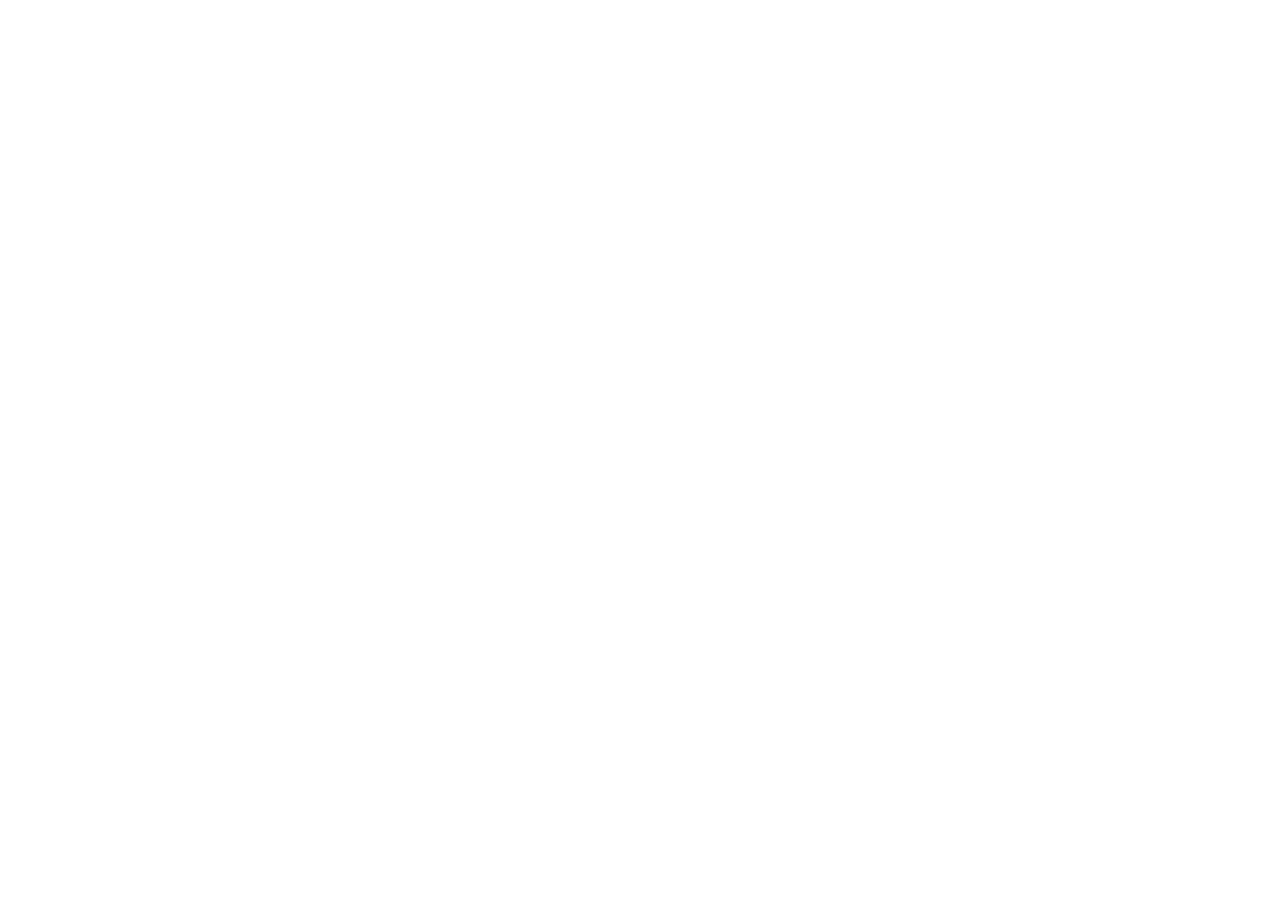
==== login.html @ 43495708 "初始化大事件项目" ====
<!DOCTYPE html>
<html lang="en">
<head>
    <meta charset="UTF-8">
    <meta http-equiv="X-UA-Compatible" content="IE=edge">
    <meta name="viewport" content="width=device-width, initial-scale=1.0">
    <title>Document</title>
</head>
<body>
    
</body>
</html>
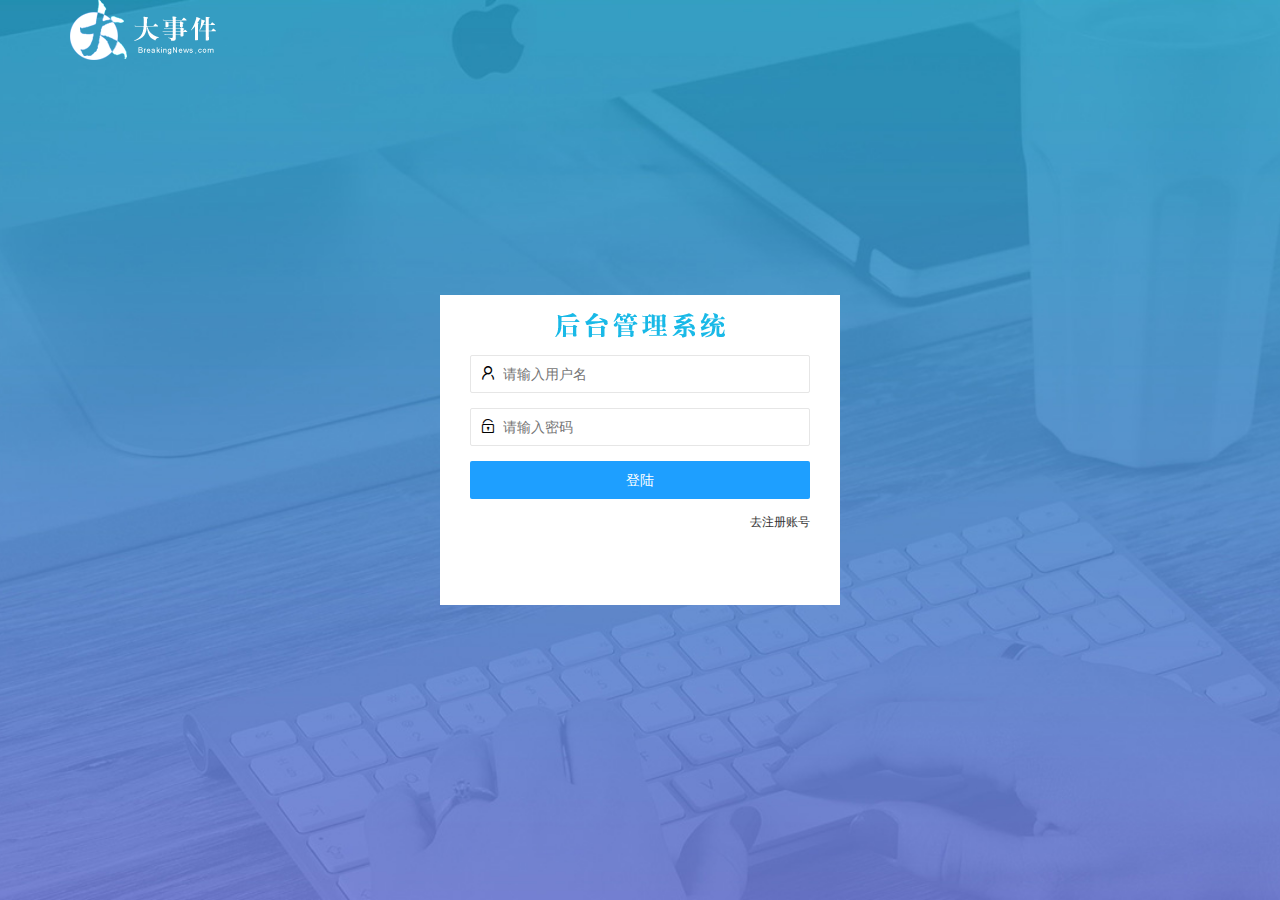
==== commit eaa416e8: "完成了注册和登陆功能" ====
--- a/login.html
+++ b/login.html
@@ -4,9 +4,67 @@
     <meta charset="UTF-8">
     <meta http-equiv="X-UA-Compatible" content="IE=edge">
     <meta name="viewport" content="width=device-width, initial-scale=1.0">
-    <title>Document</title>
+   <link rel="stylesheet" href="./assets/css/login.css">
+    <link rel="stylesheet" href="./assets/lib/layui/css/layui.css">
+   <title>大事件登陆、注册</title>
+
 </head>
 <body>
-    
+    <div class="logo layui-main">
+        <img src="./assets/images/logo.png" alt="">
+    </div>
+    <div class="loginAndRegBox">
+        <div class="title-box"></div>
+        <!-- 登陆div -->
+        <div class="login-box">
+            <form class="layui-form" id="form-login">
+                <div class="layui-form-item">
+                    <i class="layui-icon layui-icon-username"></i> 
+                    <input type="text" name="username" required  lay-verify="required" placeholder="请输入用户名" autocomplete="off" class="layui-input">
+                </div>
+                <div class="layui-form-item">
+                    <i class="layui-icon layui-icon-password"></i> 
+                    <input type="password" name="password" required  lay-verify="required|pwd" placeholder="请输入密码" autocomplete="off" class="layui-input">
+                </div>
+                <div class="layui-form-item">
+                    <button class="layui-btn layui-btn-fluid layui-btn layui-btn-normal" lay-submit lay-filter="formDemo">登陆</button>
+                    
+                </div>
+                <div class="layui-form-item links">
+                    <a href="javascript:;" id="link-reg">去注册账号</a>
+                </div>
+            
+            </form>
+        </div>
+        <!-- 注册div -->
+        <div class="reg-box">
+            <form class="layui-form" id="form-reg">
+                <div class="layui-form-item">
+                    <i class="layui-icon layui-icon-username"></i> 
+                    <input type="text" name="username" required  lay-verify="required" placeholder="请输入用户名" autocomplete="off" class="layui-input">
+                </div>
+                <div class="layui-form-item">
+                    <i class="layui-icon layui-icon-password"></i> 
+                    <input type="password" name="password" required  lay-verify="required|pwd" placeholder="请输入密码" autocomplete="off" class="layui-input">
+                </div>
+                <div class="layui-form-item">
+                    <i class="layui-icon layui-icon-password"></i> 
+                    <input type="password" name="repassword" required  lay-verify="required|pwd|repwd" placeholder="请再次确认密码" autocomplete="off" class="layui-input">
+                </div>
+                <div class="layui-form-item">
+                    <button class="layui-btn layui-btn-fluid layui-btn layui-btn-normal" lay-submit lay-filter="formDemo">注册</button>
+                    
+                </div>
+                <div class="layui-form-item links">
+                    <a href="javascript:;" id="link-login">去登陆</a>
+                </div>
+            
+            </form>
+        </div>
+    </div>
+    <script src="./assets/lib/layui/layui.all.js"></script>
+    <script src="./assets/lib/jquery.js"></script>
+    <script src="./assets/js/baseURL.js"></script>
+    <script src="./assets/js/login.js"></script>
 </body>
 </html>--- a/assets/css/login.css
+++ b/assets/css/login.css
@@ -0,0 +1,43 @@
+html,boby{
+    margin: 0;
+    padding: 0;
+    width: 100%;
+    height: 100%;
+    background: url(../images/login_bg.jpg) no-repeat center;
+    background-size: cover;
+}
+.loginAndRegBox{
+    position: absolute;
+    top: 50%;
+    left: 50%;
+    transform: translate(-50%,-50%);
+    width: 400px;
+    height: 310px;
+    background-color: #fff;
+}
+.title-box{
+    height: 60px;
+    background: url(../images/login_title.png) no-repeat center;
+}
+.reg-box{
+    display: none;
+}
+.layui-form{
+    padding: 0 30px;
+}
+.links{
+    display: flex;
+    justify-content: flex-end;
+    font-size: 12px;
+}
+.layui-form-item{
+    position: relative;
+}
+.layui-form-item .layui-icon{
+    position: absolute;
+    left: 10px;
+    top: 10px;
+}
+.layui-form-item .layui-input{
+    padding-left: 32px;
+}--- a/assets/lib/layui/css/layui.css
+++ b/assets/lib/layui/css/layui.css
@@ -0,0 +1,2 @@
+/** layui-v2.5.5 MIT License By https://www.layui.com */
+ .layui-inline,img{display:inline-block;vertical-align:middle}h1,h2,h3,h4,h5,h6{font-weight:400}.layui-edge,.layui-header,.layui-inline,.layui-main{position:relative}.layui-body,.layui-edge,.layui-elip{overflow:hidden}.layui-btn,.layui-edge,.layui-inline,img{vertical-align:middle}.layui-btn,.layui-disabled,.layui-icon,.layui-unselect{-moz-user-select:none;-webkit-user-select:none;-ms-user-select:none}.layui-elip,.layui-form-checkbox span,.layui-form-pane .layui-form-label{text-overflow:ellipsis;white-space:nowrap}.layui-breadcrumb,.layui-tree-btnGroup{visibility:hidden}blockquote,body,button,dd,div,dl,dt,form,h1,h2,h3,h4,h5,h6,input,li,ol,p,pre,td,textarea,th,ul{margin:0;padding:0;-webkit-tap-highlight-color:rgba(0,0,0,0)}a:active,a:hover{outline:0}img{border:none}li{list-style:none}table{border-collapse:collapse;border-spacing:0}h4,h5,h6{font-size:100%}button,input,optgroup,option,select,textarea{font-family:inherit;font-size:inherit;font-style:inherit;font-weight:inherit;outline:0}pre{white-space:pre-wrap;white-space:-moz-pre-wrap;white-space:-pre-wrap;white-space:-o-pre-wrap;word-wrap:break-word}body{line-height:24px;font:14px Helvetica Neue,Helvetica,PingFang SC,Tahoma,Arial,sans-serif}hr{height:1px;margin:10px 0;border:0;clear:both}a{color:#333;text-decoration:none}a:hover{color:#777}a cite{font-style:normal;*cursor:pointer}.layui-border-box,.layui-border-box *{box-sizing:border-box}.layui-box,.layui-box *{box-sizing:content-box}.layui-clear{clear:both;*zoom:1}.layui-clear:after{content:'\20';clear:both;*zoom:1;display:block;height:0}.layui-inline{*display:inline;*zoom:1}.layui-edge{display:inline-block;width:0;height:0;border-width:6px;border-style:dashed;border-color:transparent}.layui-edge-top{top:-4px;border-bottom-color:#999;border-bottom-style:solid}.layui-edge-right{border-left-color:#999;border-left-style:solid}.layui-edge-bottom{top:2px;border-top-color:#999;border-top-style:solid}.layui-edge-left{border-right-color:#999;border-right-style:solid}.layui-disabled,.layui-disabled:hover{color:#d2d2d2!important;cursor:not-allowed!important}.layui-circle{border-radius:100%}.layui-show{display:block!important}.layui-hide{display:none!important}@font-face{font-family:layui-icon;src:url(../font/iconfont.eot?v=250);src:url(../font/iconfont.eot?v=250#iefix) format('embedded-opentype'),url(../font/iconfont.woff2?v=250) format('woff2'),url(../font/iconfont.woff?v=250) format('woff'),url(../font/iconfont.ttf?v=250) format('truetype'),url(../font/iconfont.svg?v=250#layui-icon) format('svg')}.layui-icon{font-family:layui-icon!important;font-size:16px;font-style:normal;-webkit-font-smoothing:antialiased;-moz-osx-font-smoothing:grayscale}.layui-icon-reply-fill:before{content:"\e611"}.layui-icon-set-fill:before{content:"\e614"}.layui-icon-menu-fill:before{content:"\e60f"}.layui-icon-search:before{content:"\e615"}.layui-icon-share:before{content:"\e641"}.layui-icon-set-sm:before{content:"\e620"}.layui-icon-engine:before{content:"\e628"}.layui-icon-close:before{content:"\1006"}.layui-icon-close-fill:before{content:"\1007"}.layui-icon-chart-screen:before{content:"\e629"}.layui-icon-star:before{content:"\e600"}.layui-icon-circle-dot:before{content:"\e617"}.layui-icon-chat:before{content:"\e606"}.layui-icon-release:before{content:"\e609"}.layui-icon-list:before{content:"\e60a"}.layui-icon-chart:before{content:"\e62c"}.layui-icon-ok-circle:before{content:"\1005"}.layui-icon-layim-theme:before{content:"\e61b"}.layui-icon-table:before{content:"\e62d"}.layui-icon-right:before{content:"\e602"}.layui-icon-left:before{content:"\e603"}.layui-icon-cart-simple:before{content:"\e698"}.layui-icon-face-cry:before{content:"\e69c"}.layui-icon-face-smile:before{content:"\e6af"}.layui-icon-survey:before{content:"\e6b2"}.layui-icon-tree:before{content:"\e62e"}.layui-icon-upload-circle:before{content:"\e62f"}.layui-icon-add-circle:before{content:"\e61f"}.layui-icon-download-circle:before{content:"\e601"}.layui-icon-templeate-1:before{content:"\e630"}.layui-icon-util:before{content:"\e631"}.layui-icon-face-surprised:before{content:"\e664"}.layui-icon-edit:before{content:"\e642"}.layui-icon-speaker:before{content:"\e645"}.layui-icon-down:before{content:"\e61a"}.layui-icon-file:before{content:"\e621"}.layui-icon-layouts:before{content:"\e632"}.layui-icon-rate-half:before{content:"\e6c9"}.layui-icon-add-circle-fine:before{content:"\e608"}.layui-icon-prev-circle:before{content:"\e633"}.layui-icon-read:before{content:"\e705"}.layui-icon-404:before{content:"\e61c"}.layui-icon-carousel:before{content:"\e634"}.layui-icon-help:before{content:"\e607"}.layui-icon-code-circle:before{content:"\e635"}.layui-icon-water:before{content:"\e636"}.layui-icon-username:before{content:"\e66f"}.layui-icon-find-fill:before{content:"\e670"}.layui-icon-about:before{content:"\e60b"}.layui-icon-location:before{content:"\e715"}.layui-icon-up:before{content:"\e619"}.layui-icon-pause:before{content:"\e651"}.layui-icon-date:before{content:"\e637"}.layui-icon-layim-uploadfile:before{content:"\e61d"}.layui-icon-delete:before{content:"\e640"}.layui-icon-play:before{content:"\e652"}.layui-icon-top:before{content:"\e604"}.layui-icon-friends:before{content:"\e612"}.layui-icon-refresh-3:before{content:"\e9aa"}.layui-icon-ok:before{content:"\e605"}.layui-icon-layer:before{content:"\e638"}.layui-icon-face-smile-fine:before{content:"\e60c"}.layui-icon-dollar:before{content:"\e659"}.layui-icon-group:before{content:"\e613"}.layui-icon-layim-download:before{content:"\e61e"}.layui-icon-picture-fine:before{content:"\e60d"}.layui-icon-link:before{content:"\e64c"}.layui-icon-diamond:before{content:"\e735"}.layui-icon-log:before{content:"\e60e"}.layui-icon-rate-solid:before{content:"\e67a"}.layui-icon-fonts-del:before{content:"\e64f"}.layui-icon-unlink:before{content:"\e64d"}.layui-icon-fonts-clear:before{content:"\e639"}.layui-icon-triangle-r:before{content:"\e623"}.layui-icon-circle:before{content:"\e63f"}.layui-icon-radio:before{content:"\e643"}.layui-icon-align-center:before{content:"\e647"}.layui-icon-align-right:before{content:"\e648"}.layui-icon-align-left:before{content:"\e649"}.layui-icon-loading-1:before{content:"\e63e"}.layui-icon-return:before{content:"\e65c"}.layui-icon-fonts-strong:before{content:"\e62b"}.layui-icon-upload:before{content:"\e67c"}.layui-icon-dialogue:before{content:"\e63a"}.layui-icon-video:before{content:"\e6ed"}.layui-icon-headset:before{content:"\e6fc"}.layui-icon-cellphone-fine:before{content:"\e63b"}.layui-icon-add-1:before{content:"\e654"}.layui-icon-face-smile-b:before{content:"\e650"}.layui-icon-fonts-html:before{content:"\e64b"}.layui-icon-form:before{content:"\e63c"}.layui-icon-cart:before{content:"\e657"}.layui-icon-camera-fill:before{content:"\e65d"}.layui-icon-tabs:before{content:"\e62a"}.layui-icon-fonts-code:before{content:"\e64e"}.layui-icon-fire:before{content:"\e756"}.layui-icon-set:before{content:"\e716"}.layui-icon-fonts-u:before{content:"\e646"}.layui-icon-triangle-d:before{content:"\e625"}.layui-icon-tips:before{content:"\e702"}.layui-icon-picture:before{content:"\e64a"}.layui-icon-more-vertical:before{content:"\e671"}.layui-icon-flag:before{content:"\e66c"}.layui-icon-loading:before{content:"\e63d"}.layui-icon-fonts-i:before{content:"\e644"}.layui-icon-refresh-1:before{content:"\e666"}.layui-icon-rmb:before{content:"\e65e"}.layui-icon-home:before{content:"\e68e"}.layui-icon-user:before{content:"\e770"}.layui-icon-notice:before{content:"\e667"}.layui-icon-login-weibo:before{content:"\e675"}.layui-icon-voice:before{content:"\e688"}.layui-icon-upload-drag:before{content:"\e681"}.layui-icon-login-qq:before{content:"\e676"}.layui-icon-snowflake:before{content:"\e6b1"}.layui-icon-file-b:before{content:"\e655"}.layui-icon-template:before{content:"\e663"}.layui-icon-auz:before{content:"\e672"}.layui-icon-console:before{content:"\e665"}.layui-icon-app:before{content:"\e653"}.layui-icon-prev:before{content:"\e65a"}.layui-icon-website:before{content:"\e7ae"}.layui-icon-next:before{content:"\e65b"}.layui-icon-component:before{content:"\e857"}.layui-icon-more:before{content:"\e65f"}.layui-icon-login-wechat:before{content:"\e677"}.layui-icon-shrink-right:before{content:"\e668"}.layui-icon-spread-left:before{content:"\e66b"}.layui-icon-camera:before{content:"\e660"}.layui-icon-note:before{content:"\e66e"}.layui-icon-refresh:before{content:"\e669"}.layui-icon-female:before{content:"\e661"}.layui-icon-male:before{content:"\e662"}.layui-icon-password:before{content:"\e673"}.layui-icon-senior:before{content:"\e674"}.layui-icon-theme:before{content:"\e66a"}.layui-icon-tread:before{content:"\e6c5"}.layui-icon-praise:before{content:"\e6c6"}.layui-icon-star-fill:before{content:"\e658"}.layui-icon-rate:before{content:"\e67b"}.layui-icon-template-1:before{content:"\e656"}.layui-icon-vercode:before{content:"\e679"}.layui-icon-cellphone:before{content:"\e678"}.layui-icon-screen-full:before{content:"\e622"}.layui-icon-screen-restore:before{content:"\e758"}.layui-icon-cols:before{content:"\e610"}.layui-icon-export:before{content:"\e67d"}.layui-icon-print:before{content:"\e66d"}.layui-icon-slider:before{content:"\e714"}.layui-icon-addition:before{content:"\e624"}.layui-icon-subtraction:before{content:"\e67e"}.layui-icon-service:before{content:"\e626"}.layui-icon-transfer:before{content:"\e691"}.layui-main{width:1140px;margin:0 auto}.layui-header{z-index:1000;height:60px}.layui-header a:hover{transition:all .5s;-webkit-transition:all .5s}.layui-side{position:fixed;left:0;top:0;bottom:0;z-index:999;width:200px;overflow-x:hidden}.layui-side-scroll{position:relative;width:220px;height:100%;overflow-x:hidden}.layui-body{position:absolute;left:200px;right:0;top:0;bottom:0;z-index:998;width:auto;overflow-y:auto;box-sizing:border-box}.layui-layout-body{overflow:hidden}.layui-layout-admin .layui-header{background-color:#23262E}.layui-layout-admin .layui-side{top:60px;width:200px;overflow-x:hidden}.layui-layout-admin .layui-body{position:fixed;top:60px;bottom:44px}.layui-layout-admin .layui-main{width:auto;margin:0 15px}.layui-layout-admin .layui-footer{position:fixed;left:200px;right:0;bottom:0;height:44px;line-height:44px;padding:0 15px;background-color:#eee}.layui-layout-admin .layui-logo{position:absolute;left:0;top:0;width:200px;height:100%;line-height:60px;text-align:center;color:#009688;font-size:16px}.layui-layout-admin .layui-header .layui-nav{background:0 0}.layui-layout-left{position:absolute!important;left:200px;top:0}.layui-layout-right{position:absolute!important;right:0;top:0}.layui-container{position:relative;margin:0 auto;padding:0 15px;box-sizing:border-box}.layui-fluid{position:relative;margin:0 auto;padding:0 15px}.layui-row:after,.layui-row:before{content:'';display:block;clear:both}.layui-col-lg1,.layui-col-lg10,.layui-col-lg11,.layui-col-lg12,.layui-col-lg2,.layui-col-lg3,.layui-col-lg4,.layui-col-lg5,.layui-col-lg6,.layui-col-lg7,.layui-col-lg8,.layui-col-lg9,.layui-col-md1,.layui-col-md10,.layui-col-md11,.layui-col-md12,.layui-col-md2,.layui-col-md3,.layui-col-md4,.layui-col-md5,.layui-col-md6,.layui-col-md7,.layui-col-md8,.layui-col-md9,.layui-col-sm1,.layui-col-sm10,.layui-col-sm11,.layui-col-sm12,.layui-col-sm2,.layui-col-sm3,.layui-col-sm4,.layui-col-sm5,.layui-col-sm6,.layui-col-sm7,.layui-col-sm8,.layui-col-sm9,.layui-col-xs1,.layui-col-xs10,.layui-col-xs11,.layui-col-xs12,.layui-col-xs2,.layui-col-xs3,.layui-col-xs4,.layui-col-xs5,.layui-col-xs6,.layui-col-xs7,.layui-col-xs8,.layui-col-xs9{position:relative;display:block;box-sizing:border-box}.layui-col-xs1,.layui-col-xs10,.layui-col-xs11,.layui-col-xs12,.layui-col-xs2,.layui-col-xs3,.layui-col-xs4,.layui-col-xs5,.layui-col-xs6,.layui-col-xs7,.layui-col-xs8,.layui-col-xs9{float:left}.layui-col-xs1{width:8.33333333%}.layui-col-xs2{width:16.66666667%}.layui-col-xs3{width:25%}.layui-col-xs4{width:33.33333333%}.layui-col-xs5{width:41.66666667%}.layui-col-xs6{width:50%}.layui-col-xs7{width:58.33333333%}.layui-col-xs8{width:66.66666667%}.layui-col-xs9{width:75%}.layui-col-xs10{width:83.33333333%}.layui-col-xs11{width:91.66666667%}.layui-col-xs12{width:100%}.layui-col-xs-offset1{margin-left:8.33333333%}.layui-col-xs-offset2{margin-left:16.66666667%}.layui-col-xs-offset3{margin-left:25%}.layui-col-xs-offset4{margin-left:33.33333333%}.layui-col-xs-offset5{margin-left:41.66666667%}.layui-col-xs-offset6{margin-left:50%}.layui-col-xs-offset7{margin-left:58.33333333%}.layui-col-xs-offset8{margin-left:66.66666667%}.layui-col-xs-offset9{margin-left:75%}.layui-col-xs-offset10{margin-left:83.33333333%}.layui-col-xs-offset11{margin-left:91.66666667%}.layui-col-xs-offset12{margin-left:100%}@media screen and (max-width:768px){.layui-hide-xs{display:none!important}.layui-show-xs-block{display:block!important}.layui-show-xs-inline{display:inline!important}.layui-show-xs-inline-block{display:inline-block!important}}@media screen and (min-width:768px){.layui-container{width:750px}.layui-hide-sm{display:none!important}.layui-show-sm-block{display:block!important}.layui-show-sm-inline{display:inline!important}.layui-show-sm-inline-block{display:inline-block!important}.layui-col-sm1,.layui-col-sm10,.layui-col-sm11,.layui-col-sm12,.layui-col-sm2,.layui-col-sm3,.layui-col-sm4,.layui-col-sm5,.layui-col-sm6,.layui-col-sm7,.layui-col-sm8,.layui-col-sm9{float:left}.layui-col-sm1{width:8.33333333%}.layui-col-sm2{width:16.66666667%}.layui-col-sm3{width:25%}.layui-col-sm4{width:33.33333333%}.layui-col-sm5{width:41.66666667%}.layui-col-sm6{width:50%}.layui-col-sm7{width:58.33333333%}.layui-col-sm8{width:66.66666667%}.layui-col-sm9{width:75%}.layui-col-sm10{width:83.33333333%}.layui-col-sm11{width:91.66666667%}.layui-col-sm12{width:100%}.layui-col-sm-offset1{margin-left:8.33333333%}.layui-col-sm-offset2{margin-left:16.66666667%}.layui-col-sm-offset3{margin-left:25%}.layui-col-sm-offset4{margin-left:33.33333333%}.layui-col-sm-offset5{margin-left:41.66666667%}.layui-col-sm-offset6{margin-left:50%}.layui-col-sm-offset7{margin-left:58.33333333%}.layui-col-sm-offset8{margin-left:66.66666667%}.layui-col-sm-offset9{margin-left:75%}.layui-col-sm-offset10{margin-left:83.33333333%}.layui-col-sm-offset11{margin-left:91.66666667%}.layui-col-sm-offset12{margin-left:100%}}@media screen and (min-width:992px){.layui-container{width:970px}.layui-hide-md{display:none!important}.layui-show-md-block{display:block!important}.layui-show-md-inline{display:inline!important}.layui-show-md-inline-block{display:inline-block!important}.layui-col-md1,.layui-col-md10,.layui-col-md11,.layui-col-md12,.layui-col-md2,.layui-col-md3,.layui-col-md4,.layui-col-md5,.layui-col-md6,.layui-col-md7,.layui-col-md8,.layui-col-md9{float:left}.layui-col-md1{width:8.33333333%}.layui-col-md2{width:16.66666667%}.layui-col-md3{width:25%}.layui-col-md4{width:33.33333333%}.layui-col-md5{width:41.66666667%}.layui-col-md6{width:50%}.layui-col-md7{width:58.33333333%}.layui-col-md8{width:66.66666667%}.layui-col-md9{width:75%}.layui-col-md10{width:83.33333333%}.layui-col-md11{width:91.66666667%}.layui-col-md12{width:100%}.layui-col-md-offset1{margin-left:8.33333333%}.layui-col-md-offset2{margin-left:16.66666667%}.layui-col-md-offset3{margin-left:25%}.layui-col-md-offset4{margin-left:33.33333333%}.layui-col-md-offset5{margin-left:41.66666667%}.layui-col-md-offset6{margin-left:50%}.layui-col-md-offset7{margin-left:58.33333333%}.layui-col-md-offset8{margin-left:66.66666667%}.layui-col-md-offset9{margin-left:75%}.layui-col-md-offset10{margin-left:83.33333333%}.layui-col-md-offset11{margin-left:91.66666667%}.layui-col-md-offset12{margin-left:100%}}@media screen and (min-width:1200px){.layui-container{width:1170px}.layui-hide-lg{display:none!important}.layui-show-lg-block{display:block!important}.layui-show-lg-inline{display:inline!important}.layui-show-lg-inline-block{display:inline-block!important}.layui-col-lg1,.layui-col-lg10,.layui-col-lg11,.layui-col-lg12,.layui-col-lg2,.layui-col-lg3,.layui-col-lg4,.layui-col-lg5,.layui-col-lg6,.layui-col-lg7,.layui-col-lg8,.layui-col-lg9{float:left}.layui-col-lg1{width:8.33333333%}.layui-col-lg2{width:16.66666667%}.layui-col-lg3{width:25%}.layui-col-lg4{width:33.33333333%}.layui-col-lg5{width:41.66666667%}.layui-col-lg6{width:50%}.layui-col-lg7{width:58.33333333%}.layui-col-lg8{width:66.66666667%}.layui-col-lg9{width:75%}.layui-col-lg10{width:83.33333333%}.layui-col-lg11{width:91.66666667%}.layui-col-lg12{width:100%}.layui-col-lg-offset1{margin-left:8.33333333%}.layui-col-lg-offset2{margin-left:16.66666667%}.layui-col-lg-offset3{margin-left:25%}.layui-col-lg-offset4{margin-left:33.33333333%}.layui-col-lg-offset5{margin-left:41.66666667%}.layui-col-lg-offset6{margin-left:50%}.layui-col-lg-offset7{margin-left:58.33333333%}.layui-col-lg-offset8{margin-left:66.66666667%}.layui-col-lg-offset9{margin-left:75%}.layui-col-lg-offset10{margin-left:83.33333333%}.layui-col-lg-offset11{margin-left:91.66666667%}.layui-col-lg-offset12{margin-left:100%}}.layui-col-space1{margin:-.5px}.layui-col-space1>*{padding:.5px}.layui-col-space3{margin:-1.5px}.layui-col-space3>*{padding:1.5px}.layui-col-space5{margin:-2.5px}.layui-col-space5>*{padding:2.5px}.layui-col-space8{margin:-3.5px}.layui-col-space8>*{padding:3.5px}.layui-col-space10{margin:-5px}.layui-col-space10>*{padding:5px}.layui-col-space12{margin:-6px}.layui-col-space12>*{padding:6px}.layui-col-space15{margin:-7.5px}.layui-col-space15>*{padding:7.5px}.layui-col-space18{margin:-9px}.layui-col-space18>*{padding:9px}.layui-col-space20{margin:-10px}.layui-col-space20>*{padding:10px}.layui-col-space22{margin:-11px}.layui-col-space22>*{padding:11px}.layui-col-space25{margin:-12.5px}.layui-col-space25>*{padding:12.5px}.layui-col-space30{margin:-15px}.layui-col-space30>*{padding:15px}.layui-btn,.layui-input,.layui-select,.layui-textarea,.layui-upload-button{outline:0;-webkit-appearance:none;transition:all .3s;-webkit-transition:all .3s;box-sizing:border-box}.layui-elem-quote{margin-bottom:10px;padding:15px;line-height:22px;border-left:5px solid #009688;border-radius:0 2px 2px 0;background-color:#f2f2f2}.layui-quote-nm{border-style:solid;border-width:1px 1px 1px 5px;background:0 0}.layui-elem-field{margin-bottom:10px;padding:0;border-width:1px;border-style:solid}.layui-elem-field legend{margin-left:20px;padding:0 10px;font-size:20px;font-weight:300}.layui-field-title{margin:10px 0 20px;border-width:1px 0 0}.layui-field-box{padding:10px 15px}.layui-field-title .layui-field-box{padding:10px 0}.layui-progress{position:relative;height:6px;border-radius:20px;background-color:#e2e2e2}.layui-progress-bar{position:absolute;left:0;top:0;width:0;max-width:100%;height:6px;border-radius:20px;text-align:right;background-color:#5FB878;transition:all .3s;-webkit-transition:all .3s}.layui-progress-big,.layui-progress-big .layui-progress-bar{height:18px;line-height:18px}.layui-progress-text{position:relative;top:-20px;line-height:18px;font-size:12px;color:#666}.layui-progress-big .layui-progress-text{position:static;padding:0 10px;color:#fff}.layui-collapse{border-width:1px;border-style:solid;border-radius:2px}.layui-colla-content,.layui-colla-item{border-top-width:1px;border-top-style:solid}.layui-colla-item:first-child{border-top:none}.layui-colla-title{position:relative;height:42px;line-height:42px;padding:0 15px 0 35px;color:#333;background-color:#f2f2f2;cursor:pointer;font-size:14px;overflow:hidden}.layui-colla-content{display:none;padding:10px 15px;line-height:22px;color:#666}.layui-colla-icon{position:absolute;left:15px;top:0;font-size:14px}.layui-card{margin-bottom:15px;border-radius:2px;background-color:#fff;box-shadow:0 1px 2px 0 rgba(0,0,0,.05)}.layui-card:last-child{margin-bottom:0}.layui-card-header{position:relative;height:42px;line-height:42px;padding:0 15px;border-bottom:1px solid #f6f6f6;color:#333;border-radius:2px 2px 0 0;font-size:14px}.layui-bg-black,.layui-bg-blue,.layui-bg-cyan,.layui-bg-green,.layui-bg-orange,.layui-bg-red{color:#fff!important}.layui-card-body{position:relative;padding:10px 15px;line-height:24px}.layui-card-body[pad15]{padding:15px}.layui-card-body[pad20]{padding:20px}.layui-card-body .layui-table{margin:5px 0}.layui-card .layui-tab{margin:0}.layui-panel-window{position:relative;padding:15px;border-radius:0;border-top:5px solid #E6E6E6;background-color:#fff}.layui-auxiliar-moving{position:fixed;left:0;right:0;top:0;bottom:0;width:100%;height:100%;background:0 0;z-index:9999999999}.layui-form-label,.layui-form-mid,.layui-form-select,.layui-input-block,.layui-input-inline,.layui-textarea{position:relative}.layui-bg-red{background-color:#FF5722!important}.layui-bg-orange{background-color:#FFB800!important}.layui-bg-green{background-color:#009688!important}.layui-bg-cyan{background-color:#2F4056!important}.layui-bg-blue{background-color:#1E9FFF!important}.layui-bg-black{background-color:#393D49!important}.layui-bg-gray{background-color:#eee!important;color:#666!important}.layui-badge-rim,.layui-colla-content,.layui-colla-item,.layui-collapse,.layui-elem-field,.layui-form-pane .layui-form-item[pane],.layui-form-pane .layui-form-label,.layui-input,.layui-layedit,.layui-layedit-tool,.layui-quote-nm,.layui-select,.layui-tab-bar,.layui-tab-card,.layui-tab-title,.layui-tab-title .layui-this:after,.layui-textarea{border-color:#e6e6e6}.layui-timeline-item:before,hr{background-color:#e6e6e6}.layui-text{line-height:22px;font-size:14px;color:#666}.layui-text h1,.layui-text h2,.layui-text h3{font-weight:500;color:#333}.layui-text h1{font-size:30px}.layui-text h2{font-size:24px}.layui-text h3{font-size:18px}.layui-text a:not(.layui-btn){color:#01AAED}.layui-text a:not(.layui-btn):hover{text-decoration:underline}.layui-text ul{padding:5px 0 5px 15px}.layui-text ul li{margin-top:5px;list-style-type:disc}.layui-text em,.layui-word-aux{color:#999!important;padding:0 5px!important}.layui-btn{display:inline-block;height:38px;line-height:38px;padding:0 18px;background-color:#009688;color:#fff;white-space:nowrap;text-align:center;font-size:14px;border:none;border-radius:2px;cursor:pointer}.layui-btn:hover{opacity:.8;filter:alpha(opacity=80);color:#fff}.layui-btn:active{opacity:1;filter:alpha(opacity=100)}.layui-btn+.layui-btn{margin-left:10px}.layui-btn-container{font-size:0}.layui-btn-container .layui-btn{margin-right:10px;margin-bottom:10px}.layui-btn-container .layui-btn+.layui-btn{margin-left:0}.layui-table .layui-btn-container .layui-btn{margin-bottom:9px}.layui-btn-radius{border-radius:100px}.layui-btn .layui-icon{margin-right:3px;font-size:18px;vertical-align:bottom;vertical-align:middle\9}.layui-btn-primary{border:1px solid #C9C9C9;background-color:#fff;color:#555}.layui-btn-primary:hover{border-color:#009688;color:#333}.layui-btn-normal{background-color:#1E9FFF}.layui-btn-warm{background-color:#FFB800}.layui-btn-danger{background-color:#FF5722}.layui-btn-checked{background-color:#5FB878}.layui-btn-disabled,.layui-btn-disabled:active,.layui-btn-disabled:hover{border:1px solid #e6e6e6;background-color:#FBFBFB;color:#C9C9C9;cursor:not-allowed;opacity:1}.layui-btn-lg{height:44px;line-height:44px;padding:0 25px;font-size:16px}.layui-btn-sm{height:30px;line-height:30px;padding:0 10px;font-size:12px}.layui-btn-sm i{font-size:16px!important}.layui-btn-xs{height:22px;line-height:22px;padding:0 5px;font-size:12px}.layui-btn-xs i{font-size:14px!important}.layui-btn-group{display:inline-block;vertical-align:middle;font-size:0}.layui-btn-group .layui-btn{margin-left:0!important;margin-right:0!important;border-left:1px solid rgba(255,255,255,.5);border-radius:0}.layui-btn-group .layui-btn-primary{border-left:none}.layui-btn-group .layui-btn-primary:hover{border-color:#C9C9C9;color:#009688}.layui-btn-group .layui-btn:first-child{border-left:none;border-radius:2px 0 0 2px}.layui-btn-group .layui-btn-primary:first-child{border-left:1px solid #c9c9c9}.layui-btn-group .layui-btn:last-child{border-radius:0 2px 2px 0}.layui-btn-group .layui-btn+.layui-btn{margin-left:0}.layui-btn-group+.layui-btn-group{margin-left:10px}.layui-btn-fluid{width:100%}.layui-input,.layui-select,.layui-textarea{height:38px;line-height:1.3;line-height:38px\9;border-width:1px;border-style:solid;background-color:#fff;border-radius:2px}.layui-input::-webkit-input-placeholder,.layui-select::-webkit-input-placeholder,.layui-textarea::-webkit-input-placeholder{line-height:1.3}.layui-input,.layui-textarea{display:block;width:100%;padding-left:10px}.layui-input:hover,.layui-textarea:hover{border-color:#D2D2D2!important}.layui-input:focus,.layui-textarea:focus{border-color:#C9C9C9!important}.layui-textarea{min-height:100px;height:auto;line-height:20px;padding:6px 10px;resize:vertical}.layui-select{padding:0 10px}.layui-form input[type=checkbox],.layui-form input[type=radio],.layui-form select{display:none}.layui-form [lay-ignore]{display:initial}.layui-form-item{margin-bottom:15px;clear:both;*zoom:1}.layui-form-item:after{content:'\20';clear:both;*zoom:1;display:block;height:0}.layui-form-label{float:left;display:block;padding:9px 15px;width:80px;font-weight:400;line-height:20px;text-align:right}.layui-form-label-col{display:block;float:none;padding:9px 0;line-height:20px;text-align:left}.layui-form-item .layui-inline{margin-bottom:5px;margin-right:10px}.layui-input-block{margin-left:110px;min-height:36px}.layui-input-inline{display:inline-block;vertical-align:middle}.layui-form-item .layui-input-inline{float:left;width:190px;margin-right:10px}.layui-form-text .layui-input-inline{width:auto}.layui-form-mid{float:left;display:block;padding:9px 0!important;line-height:20px;margin-right:10px}.layui-form-danger+.layui-form-select .layui-input,.layui-form-danger:focus{border-color:#FF5722!important}.layui-form-select .layui-input{padding-right:30px;cursor:pointer}.layui-form-select .layui-edge{position:absolute;right:10px;top:50%;margin-top:-3px;cursor:pointer;border-width:6px;border-top-color:#c2c2c2;border-top-style:solid;transition:all .3s;-webkit-transition:all .3s}.layui-form-select dl{display:none;position:absolute;left:0;top:42px;padding:5px 0;z-index:899;min-width:100%;border:1px solid #d2d2d2;max-height:300px;overflow-y:auto;background-color:#fff;border-radius:2px;box-shadow:0 2px 4px rgba(0,0,0,.12);box-sizing:border-box}.layui-form-select dl dd,.layui-form-select dl dt{padding:0 10px;line-height:36px;white-space:nowrap;overflow:hidden;text-overflow:ellipsis}.layui-form-select dl dt{font-size:12px;color:#999}.layui-form-select dl dd{cursor:pointer}.layui-form-select dl dd:hover{background-color:#f2f2f2;-webkit-transition:.5s all;transition:.5s all}.layui-form-select .layui-select-group dd{padding-left:20px}.layui-form-select dl dd.layui-select-tips{padding-left:10px!important;color:#999}.layui-form-select dl dd.layui-this{background-color:#5FB878;color:#fff}.layui-form-checkbox,.layui-form-select dl dd.layui-disabled{background-color:#fff}.layui-form-selected dl{display:block}.layui-form-checkbox,.layui-form-checkbox *,.layui-form-switch{display:inline-block;vertical-align:middle}.layui-form-selected .layui-edge{margin-top:-9px;-webkit-transform:rotate(180deg);transform:rotate(180deg);margin-top:-3px\9}:root .layui-form-selected .layui-edge{margin-top:-9px\0/IE9}.layui-form-selectup dl{top:auto;bottom:42px}.layui-select-none{margin:5px 0;text-align:center;color:#999}.layui-select-disabled .layui-disabled{border-color:#eee!important}.layui-select-disabled .layui-edge{border-top-color:#d2d2d2}.layui-form-checkbox{position:relative;height:30px;line-height:30px;margin-right:10px;padding-right:30px;cursor:pointer;font-size:0;-webkit-transition:.1s linear;transition:.1s linear;box-sizing:border-box}.layui-form-checkbox span{padding:0 10px;height:100%;font-size:14px;border-radius:2px 0 0 2px;background-color:#d2d2d2;color:#fff;overflow:hidden}.layui-form-checkbox:hover span{background-color:#c2c2c2}.layui-form-checkbox i{position:absolute;right:0;top:0;width:30px;height:28px;border:1px solid #d2d2d2;border-left:none;border-radius:0 2px 2px 0;color:#fff;font-size:20px;text-align:center}.layui-form-checkbox:hover i{border-color:#c2c2c2;color:#c2c2c2}.layui-form-checked,.layui-form-checked:hover{border-color:#5FB878}.layui-form-checked span,.layui-form-checked:hover span{background-color:#5FB878}.layui-form-checked i,.layui-form-checked:hover i{color:#5FB878}.layui-form-item .layui-form-checkbox{margin-top:4px}.layui-form-checkbox[lay-skin=primary]{height:auto!important;line-height:normal!important;min-width:18px;min-height:18px;border:none!important;margin-right:0;padding-left:28px;padding-right:0;background:0 0}.layui-form-checkbox[lay-skin=primary] span{padding-left:0;padding-right:15px;line-height:18px;background:0 0;color:#666}.layui-form-checkbox[lay-skin=primary] i{right:auto;left:0;width:16px;height:16px;line-height:16px;border:1px solid #d2d2d2;font-size:12px;border-radius:2px;background-color:#fff;-webkit-transition:.1s linear;transition:.1s linear}.layui-form-checkbox[lay-skin=primary]:hover i{border-color:#5FB878;color:#fff}.layui-form-checked[lay-skin=primary] i{border-color:#5FB878!important;background-color:#5FB878;color:#fff}.layui-checkbox-disbaled[lay-skin=primary] span{background:0 0!important;color:#c2c2c2}.layui-checkbox-disbaled[lay-skin=primary]:hover i{border-color:#d2d2d2}.layui-form-item .layui-form-checkbox[lay-skin=primary]{margin-top:10px}.layui-form-switch{position:relative;height:22px;line-height:22px;min-width:35px;padding:0 5px;margin-top:8px;border:1px solid #d2d2d2;border-radius:20px;cursor:pointer;background-color:#fff;-webkit-transition:.1s linear;transition:.1s linear}.layui-form-switch i{position:absolute;left:5px;top:3px;width:16px;height:16px;border-radius:20px;background-color:#d2d2d2;-webkit-transition:.1s linear;transition:.1s linear}.layui-form-switch em{position:relative;top:0;width:25px;margin-left:21px;padding:0!important;text-align:center!important;color:#999!important;font-style:normal!important;font-size:12px}.layui-form-onswitch{border-color:#5FB878;background-color:#5FB878}.layui-checkbox-disbaled,.layui-checkbox-disbaled i{border-color:#e2e2e2!important}.layui-form-onswitch i{left:100%;margin-left:-21px;background-color:#fff}.layui-form-onswitch em{margin-left:5px;margin-right:21px;color:#fff!important}.layui-checkbox-disbaled span{background-color:#e2e2e2!important}.layui-checkbox-disbaled:hover i{color:#fff!important}[lay-radio]{display:none}.layui-form-radio,.layui-form-radio *{display:inline-block;vertical-align:middle}.layui-form-radio{line-height:28px;margin:6px 10px 0 0;padding-right:10px;cursor:pointer;font-size:0}.layui-form-radio *{font-size:14px}.layui-form-radio>i{margin-right:8px;font-size:22px;color:#c2c2c2}.layui-form-radio>i:hover,.layui-form-radioed>i{color:#5FB878}.layui-radio-disbaled>i{color:#e2e2e2!important}.layui-form-pane .layui-form-label{width:110px;padding:8px 15px;height:38px;line-height:20px;border-width:1px;border-style:solid;border-radius:2px 0 0 2px;text-align:center;background-color:#FBFBFB;overflow:hidden;box-sizing:border-box}.layui-form-pane .layui-input-inline{margin-left:-1px}.layui-form-pane .layui-input-block{margin-left:110px;left:-1px}.layui-form-pane .layui-input{border-radius:0 2px 2px 0}.layui-form-pane .layui-form-text .layui-form-label{float:none;width:100%;border-radius:2px;box-sizing:border-box;text-align:left}.layui-form-pane .layui-form-text .layui-input-inline{display:block;margin:0;top:-1px;clear:both}.layui-form-pane .layui-form-text .layui-input-block{margin:0;left:0;top:-1px}.layui-form-pane .layui-form-text .layui-textarea{min-height:100px;border-radius:0 0 2px 2px}.layui-form-pane .layui-form-checkbox{margin:4px 0 4px 10px}.layui-form-pane .layui-form-radio,.layui-form-pane .layui-form-switch{margin-top:6px;margin-left:10px}.layui-form-pane .layui-form-item[pane]{position:relative;border-width:1px;border-style:solid}.layui-form-pane .layui-form-item[pane] .layui-form-label{position:absolute;left:0;top:0;height:100%;border-width:0 1px 0 0}.layui-form-pane .layui-form-item[pane] .layui-input-inline{margin-left:110px}@media screen and (max-width:450px){.layui-form-item .layui-form-label{text-overflow:ellipsis;overflow:hidden;white-space:nowrap}.layui-form-item .layui-inline{display:block;margin-right:0;margin-bottom:20px;clear:both}.layui-form-item .layui-inline:after{content:'\20';clear:both;display:block;height:0}.layui-form-item .layui-input-inline{display:block;float:none;left:-3px;width:auto;margin:0 0 10px 112px}.layui-form-item .layui-input-inline+.layui-form-mid{margin-left:110px;top:-5px;padding:0}.layui-form-item .layui-form-checkbox{margin-right:5px;margin-bottom:5px}}.layui-layedit{border-width:1px;border-style:solid;border-radius:2px}.layui-layedit-tool{padding:3px 5px;border-bottom-width:1px;border-bottom-style:solid;font-size:0}.layedit-tool-fixed{position:fixed;top:0;border-top:1px solid #e2e2e2}.layui-layedit-tool .layedit-tool-mid,.layui-layedit-tool .layui-icon{display:inline-block;vertical-align:middle;text-align:center;font-size:14px}.layui-layedit-tool .layui-icon{position:relative;width:32px;height:30px;line-height:30px;margin:3px 5px;color:#777;cursor:pointer;border-radius:2px}.layui-layedit-tool .layui-icon:hover{color:#393D49}.layui-layedit-tool .layui-icon:active{color:#000}.layui-layedit-tool .layedit-tool-active{background-color:#e2e2e2;color:#000}.layui-layedit-tool .layui-disabled,.layui-layedit-tool .layui-disabled:hover{color:#d2d2d2;cursor:not-allowed}.layui-layedit-tool .layedit-tool-mid{width:1px;height:18px;margin:0 10px;background-color:#d2d2d2}.layedit-tool-html{width:50px!important;font-size:30px!important}.layedit-tool-b,.layedit-tool-code,.layedit-tool-help{font-size:16px!important}.layedit-tool-d,.layedit-tool-face,.layedit-tool-image,.layedit-tool-unlink{font-size:18px!important}.layedit-tool-image input{position:absolute;font-size:0;left:0;top:0;width:100%;height:100%;opacity:.01;filter:Alpha(opacity=1);cursor:pointer}.layui-layedit-iframe iframe{display:block;width:100%}#LAY_layedit_code{overflow:hidden}.layui-laypage{display:inline-block;*display:inline;*zoom:1;vertical-align:middle;margin:10px 0;font-size:0}.layui-laypage>a:first-child,.layui-laypage>a:first-child em{border-radius:2px 0 0 2px}.layui-laypage>a:last-child,.layui-laypage>a:last-child em{border-radius:0 2px 2px 0}.layui-laypage>:first-child{margin-left:0!important}.layui-laypage>:last-child{margin-right:0!important}.layui-laypage a,.layui-laypage button,.layui-laypage input,.layui-laypage select,.layui-laypage span{border:1px solid #e2e2e2}.layui-laypage a,.layui-laypage span{display:inline-block;*display:inline;*zoom:1;vertical-align:middle;padding:0 15px;height:28px;line-height:28px;margin:0 -1px 5px 0;background-color:#fff;color:#333;font-size:12px}.layui-flow-more a *,.layui-laypage input,.layui-table-view select[lay-ignore]{display:inline-block}.layui-laypage a:hover{color:#009688}.layui-laypage em{font-style:normal}.layui-laypage .layui-laypage-spr{color:#999;font-weight:700}.layui-laypage a{text-decoration:none}.layui-laypage .layui-laypage-curr{position:relative}.layui-laypage .layui-laypage-curr em{position:relative;color:#fff}.layui-laypage .layui-laypage-curr .layui-laypage-em{position:absolute;left:-1px;top:-1px;padding:1px;width:100%;height:100%;background-color:#009688}.layui-laypage-em{border-radius:2px}.layui-laypage-next em,.layui-laypage-prev em{font-family:Sim sun;font-size:16px}.layui-laypage .layui-laypage-count,.layui-laypage .layui-laypage-limits,.layui-laypage .layui-laypage-refresh,.layui-laypage .layui-laypage-skip{margin-left:10px;margin-right:10px;padding:0;border:none}.layui-laypage .layui-laypage-limits,.layui-laypage .layui-laypage-refresh{vertical-align:top}.layui-laypage .layui-laypage-refresh i{font-size:18px;cursor:pointer}.layui-laypage select{height:22px;padding:3px;border-radius:2px;cursor:pointer}.layui-laypage .layui-laypage-skip{height:30px;line-height:30px;color:#999}.layui-laypage button,.layui-laypage input{height:30px;line-height:30px;border-radius:2px;vertical-align:top;background-color:#fff;box-sizing:border-box}.layui-laypage input{width:40px;margin:0 10px;padding:0 3px;text-align:center}.layui-laypage input:focus,.layui-laypage select:focus{border-color:#009688!important}.layui-laypage button{margin-left:10px;padding:0 10px;cursor:pointer}.layui-table,.layui-table-view{margin:10px 0}.layui-flow-more{margin:10px 0;text-align:center;color:#999;font-size:14px}.layui-flow-more a{height:32px;line-height:32px}.layui-flow-more a *{vertical-align:top}.layui-flow-more a cite{padding:0 20px;border-radius:3px;background-color:#eee;color:#333;font-style:normal}.layui-flow-more a cite:hover{opacity:.8}.layui-flow-more a i{font-size:30px;color:#737383}.layui-table{width:100%;background-color:#fff;color:#666}.layui-table tr{transition:all .3s;-webkit-transition:all .3s}.layui-table th{text-align:left;font-weight:400}.layui-table tbody tr:hover,.layui-table thead tr,.layui-table-click,.layui-table-header,.layui-table-hover,.layui-table-mend,.layui-table-patch,.layui-table-tool,.layui-table-total,.layui-table-total tr,.layui-table[lay-even] tr:nth-child(even){background-color:#f2f2f2}.layui-table td,.layui-table th,.layui-table-col-set,.layui-table-fixed-r,.layui-table-grid-down,.layui-table-header,.layui-table-page,.layui-table-tips-main,.layui-table-tool,.layui-table-total,.layui-table-view,.layui-table[lay-skin=line],.layui-table[lay-skin=row]{border-width:1px;border-style:solid;border-color:#e6e6e6}.layui-table td,.layui-table th{position:relative;padding:9px 15px;min-height:20px;line-height:20px;font-size:14px}.layui-table[lay-skin=line] td,.layui-table[lay-skin=line] th{border-width:0 0 1px}.layui-table[lay-skin=row] td,.layui-table[lay-skin=row] th{border-width:0 1px 0 0}.layui-table[lay-skin=nob] td,.layui-table[lay-skin=nob] th{border:none}.layui-table img{max-width:100px}.layui-table[lay-size=lg] td,.layui-table[lay-size=lg] th{padding:15px 30px}.layui-table-view .layui-table[lay-size=lg] .layui-table-cell{height:40px;line-height:40px}.layui-table[lay-size=sm] td,.layui-table[lay-size=sm] th{font-size:12px;padding:5px 10px}.layui-table-view .layui-table[lay-size=sm] .layui-table-cell{height:20px;line-height:20px}.layui-table[lay-data]{display:none}.layui-table-box{position:relative;overflow:hidden}.layui-table-view .layui-table{position:relative;width:auto;margin:0}.layui-table-view .layui-table[lay-skin=line]{border-width:0 1px 0 0}.layui-table-view .layui-table[lay-skin=row]{border-width:0 0 1px}.layui-table-view .layui-table td,.layui-table-view .layui-table th{padding:5px 0;border-top:none;border-left:none}.layui-table-view .layui-table th.layui-unselect .layui-table-cell span{cursor:pointer}.layui-table-view .layui-table td{cursor:default}.layui-table-view .layui-table td[data-edit=text]{cursor:text}.layui-table-view .layui-form-checkbox[lay-skin=primary] i{width:18px;height:18px}.layui-table-view .layui-form-radio{line-height:0;padding:0}.layui-table-view .layui-form-radio>i{margin:0;font-size:20px}.layui-table-init{position:absolute;left:0;top:0;width:100%;height:100%;text-align:center;z-index:110}.layui-table-init .layui-icon{position:absolute;left:50%;top:50%;margin:-15px 0 0 -15px;font-size:30px;color:#c2c2c2}.layui-table-header{border-width:0 0 1px;overflow:hidden}.layui-table-header .layui-table{margin-bottom:-1px}.layui-table-tool .layui-inline[lay-event]{position:relative;width:26px;height:26px;padding:5px;line-height:16px;margin-right:10px;text-align:center;color:#333;border:1px solid #ccc;cursor:pointer;-webkit-transition:.5s all;transition:.5s all}.layui-table-tool .layui-inline[lay-event]:hover{border:1px solid #999}.layui-table-tool-temp{padding-right:120px}.layui-table-tool-self{position:absolute;right:17px;top:10px}.layui-table-tool .layui-table-tool-self .layui-inline[lay-event]{margin:0 0 0 10px}.layui-table-tool-panel{position:absolute;top:29px;left:-1px;padding:5px 0;min-width:150px;min-height:40px;border:1px solid #d2d2d2;text-align:left;overflow-y:auto;background-color:#fff;box-shadow:0 2px 4px rgba(0,0,0,.12)}.layui-table-cell,.layui-table-tool-panel li{overflow:hidden;text-overflow:ellipsis;white-space:nowrap}.layui-table-tool-panel li{padding:0 10px;line-height:30px;-webkit-transition:.5s all;transition:.5s all}.layui-table-tool-panel li .layui-form-checkbox[lay-skin=primary]{width:100%;padding-left:28px}.layui-table-tool-panel li:hover{background-color:#f2f2f2}.layui-table-tool-panel li .layui-form-checkbox[lay-skin=primary] i{position:absolute;left:0;top:0}.layui-table-tool-panel li .layui-form-checkbox[lay-skin=primary] span{padding:0}.layui-table-tool .layui-table-tool-self .layui-table-tool-panel{left:auto;right:-1px}.layui-table-col-set{position:absolute;right:0;top:0;width:20px;height:100%;border-width:0 0 0 1px;background-color:#fff}.layui-table-sort{width:10px;height:20px;margin-left:5px;cursor:pointer!important}.layui-table-sort .layui-edge{position:absolute;left:5px;border-width:5px}.layui-table-sort .layui-table-sort-asc{top:3px;border-top:none;border-bottom-style:solid;border-bottom-color:#b2b2b2}.layui-table-sort .layui-table-sort-asc:hover{border-bottom-color:#666}.layui-table-sort .layui-table-sort-desc{bottom:5px;border-bottom:none;border-top-style:solid;border-top-color:#b2b2b2}.layui-table-sort .layui-table-sort-desc:hover{border-top-color:#666}.layui-table-sort[lay-sort=asc] .layui-table-sort-asc{border-bottom-color:#000}.layui-table-sort[lay-sort=desc] .layui-table-sort-desc{border-top-color:#000}.layui-table-cell{height:28px;line-height:28px;padding:0 15px;position:relative;box-sizing:border-box}.layui-table-cell .layui-form-checkbox[lay-skin=primary]{top:-1px;padding:0}.layui-table-cell .layui-table-link{color:#01AAED}.laytable-cell-checkbox,.laytable-cell-numbers,.laytable-cell-radio,.laytable-cell-space{padding:0;text-align:center}.layui-table-body{position:relative;overflow:auto;margin-right:-1px;margin-bottom:-1px}.layui-table-body .layui-none{line-height:26px;padding:15px;text-align:center;color:#999}.layui-table-fixed{position:absolute;left:0;top:0;z-index:101}.layui-table-fixed .layui-table-body{overflow:hidden}.layui-table-fixed-l{box-shadow:0 -1px 8px rgba(0,0,0,.08)}.layui-table-fixed-r{left:auto;right:-1px;border-width:0 0 0 1px;box-shadow:-1px 0 8px rgba(0,0,0,.08)}.layui-table-fixed-r .layui-table-header{position:relative;overflow:visible}.layui-table-mend{position:absolute;right:-49px;top:0;height:100%;width:50px}.layui-table-tool{position:relative;z-index:890;width:100%;min-height:50px;line-height:30px;padding:10px 15px;border-width:0 0 1px}.layui-table-tool .layui-btn-container{margin-bottom:-10px}.layui-table-page,.layui-table-total{border-width:1px 0 0;margin-bottom:-1px;overflow:hidden}.layui-table-page{position:relative;width:100%;padding:7px 7px 0;height:41px;font-size:12px;white-space:nowrap}.layui-table-page>div{height:26px}.layui-table-page .layui-laypage{margin:0}.layui-table-page .layui-laypage a,.layui-table-page .layui-laypage span{height:26px;line-height:26px;margin-bottom:10px;border:none;background:0 0}.layui-table-page .layui-laypage a,.layui-table-page .layui-laypage span.layui-laypage-curr{padding:0 12px}.layui-table-page .layui-laypage span{margin-left:0;padding:0}.layui-table-page .layui-laypage .layui-laypage-prev{margin-left:-7px!important}.layui-table-page .layui-laypage .layui-laypage-curr .layui-laypage-em{left:0;top:0;padding:0}.layui-table-page .layui-laypage button,.layui-table-page .layui-laypage input{height:26px;line-height:26px}.layui-table-page .layui-laypage input{width:40px}.layui-table-page .layui-laypage button{padding:0 10px}.layui-table-page select{height:18px}.layui-table-patch .layui-table-cell{padding:0;width:30px}.layui-table-edit{position:absolute;left:0;top:0;width:100%;height:100%;padding:0 14px 1px;border-radius:0;box-shadow:1px 1px 20px rgba(0,0,0,.15)}.layui-table-edit:focus{border-color:#5FB878!important}select.layui-table-edit{padding:0 0 0 10px;border-color:#C9C9C9}.layui-table-view .layui-form-checkbox,.layui-table-view .layui-form-radio,.layui-table-view .layui-form-switch{top:0;margin:0;box-sizing:content-box}.layui-table-view .layui-form-checkbox{top:-1px;height:26px;line-height:26px}.layui-table-view .layui-form-checkbox i{height:26px}.layui-table-grid .layui-table-cell{overflow:visible}.layui-table-grid-down{position:absolute;top:0;right:0;width:26px;height:100%;padding:5px 0;border-width:0 0 0 1px;text-align:center;background-color:#fff;color:#999;cursor:pointer}.layui-table-grid-down .layui-icon{position:absolute;top:50%;left:50%;margin:-8px 0 0 -8px}.layui-table-grid-down:hover{background-color:#fbfbfb}body .layui-table-tips .layui-layer-content{background:0 0;padding:0;box-shadow:0 1px 6px rgba(0,0,0,.12)}.layui-table-tips-main{margin:-44px 0 0 -1px;max-height:150px;padding:8px 15px;font-size:14px;overflow-y:scroll;background-color:#fff;color:#666}.layui-table-tips-c{position:absolute;right:-3px;top:-13px;width:20px;height:20px;padding:3px;cursor:pointer;background-color:#666;border-radius:50%;color:#fff}.layui-table-tips-c:hover{background-color:#777}.layui-table-tips-c:before{position:relative;right:-2px}.layui-upload-file{display:none!important;opacity:.01;filter:Alpha(opacity=1)}.layui-upload-drag,.layui-upload-form,.layui-upload-wrap{display:inline-block}.layui-upload-list{margin:10px 0}.layui-upload-choose{padding:0 10px;color:#999}.layui-upload-drag{position:relative;padding:30px;border:1px dashed #e2e2e2;background-color:#fff;text-align:center;cursor:pointer;color:#999}.layui-upload-drag .layui-icon{font-size:50px;color:#009688}.layui-upload-drag[lay-over]{border-color:#009688}.layui-upload-iframe{position:absolute;width:0;height:0;border:0;visibility:hidden}.layui-upload-wrap{position:relative;vertical-align:middle}.layui-upload-wrap .layui-upload-file{display:block!important;position:absolute;left:0;top:0;z-index:10;font-size:100px;width:100%;height:100%;opacity:.01;filter:Alpha(opacity=1);cursor:pointer}.layui-transfer-active,.layui-transfer-box{display:inline-block;vertical-align:middle}.layui-transfer-box,.layui-transfer-header,.layui-transfer-search{border-width:0;border-style:solid;border-color:#e6e6e6}.layui-transfer-box{position:relative;border-width:1px;width:200px;height:360px;border-radius:2px;background-color:#fff}.layui-transfer-box .layui-form-checkbox{width:100%;margin:0!important}.layui-transfer-header{height:38px;line-height:38px;padding:0 10px;border-bottom-width:1px}.layui-transfer-search{position:relative;padding:10px;border-bottom-width:1px}.layui-transfer-search .layui-input{height:32px;padding-left:30px;font-size:12px}.layui-transfer-search .layui-icon-search{position:absolute;left:20px;top:50%;margin-top:-8px;color:#666}.layui-transfer-active{margin:0 15px}.layui-transfer-active .layui-btn{display:block;margin:0;padding:0 15px;background-color:#5FB878;border-color:#5FB878;color:#fff}.layui-transfer-active .layui-btn-disabled{background-color:#FBFBFB;border-color:#e6e6e6;color:#C9C9C9}.layui-transfer-active .layui-btn:first-child{margin-bottom:15px}.layui-transfer-active .layui-btn .layui-icon{margin:0;font-size:14px!important}.layui-transfer-data{padding:5px 0;overflow:auto}.layui-transfer-data li{height:32px;line-height:32px;padding:0 10px}.layui-transfer-data li:hover{background-color:#f2f2f2;transition:.5s all}.layui-transfer-data .layui-none{padding:15px 10px;text-align:center;color:#999}.layui-nav{position:relative;padding:0 20px;background-color:#393D49;color:#fff;border-radius:2px;font-size:0;box-sizing:border-box}.layui-nav *{font-size:14px}.layui-nav .layui-nav-item{position:relative;display:inline-block;*display:inline;*zoom:1;vertical-align:middle;line-height:60px}.layui-nav .layui-nav-item a{display:block;padding:0 20px;color:#fff;color:rgba(255,255,255,.7);transition:all .3s;-webkit-transition:all .3s}.layui-nav .layui-this:after,.layui-nav-bar,.layui-nav-tree .layui-nav-itemed:after{position:absolute;left:0;top:0;width:0;height:5px;background-color:#5FB878;transition:all .2s;-webkit-transition:all .2s}.layui-nav-bar{z-index:1000}.layui-nav .layui-nav-item a:hover,.layui-nav .layui-this a{color:#fff}.layui-nav .layui-this:after{content:'';top:auto;bottom:0;width:100%}.layui-nav-img{width:30px;height:30px;margin-right:10px;border-radius:50%}.layui-nav .layui-nav-more{content:'';width:0;height:0;border-style:solid dashed dashed;border-color:#fff transparent transparent;overflow:hidden;cursor:pointer;transition:all .2s;-webkit-transition:all .2s;position:absolute;top:50%;right:3px;margin-top:-3px;border-width:6px;border-top-color:rgba(255,255,255,.7)}.layui-nav .layui-nav-mored,.layui-nav-itemed>a .layui-nav-more{margin-top:-9px;border-style:dashed dashed solid;border-color:transparent transparent #fff}.layui-nav-child{display:none;position:absolute;left:0;top:65px;min-width:100%;line-height:36px;padding:5px 0;box-shadow:0 2px 4px rgba(0,0,0,.12);border:1px solid #d2d2d2;background-color:#fff;z-index:100;border-radius:2px;white-space:nowrap}.layui-nav .layui-nav-child a{color:#333}.layui-nav .layui-nav-child a:hover{background-color:#f2f2f2;color:#000}.layui-nav-child dd{position:relative}.layui-nav .layui-nav-child dd.layui-this a,.layui-nav-child dd.layui-this{background-color:#5FB878;color:#fff}.layui-nav-child dd.layui-this:after{display:none}.layui-nav-tree{width:200px;padding:0}.layui-nav-tree .layui-nav-item{display:block;width:100%;line-height:45px}.layui-nav-tree .layui-nav-item a{position:relative;height:45px;line-height:45px;text-overflow:ellipsis;overflow:hidden;white-space:nowrap}.layui-nav-tree .layui-nav-item a:hover{background-color:#4E5465}.layui-nav-tree .layui-nav-bar{width:5px;height:0;background-color:#009688}.layui-nav-tree .layui-nav-child dd.layui-this,.layui-nav-tree .layui-nav-child dd.layui-this a,.layui-nav-tree .layui-this,.layui-nav-tree .layui-this>a,.layui-nav-tree .layui-this>a:hover{background-color:#009688;color:#fff}.layui-nav-tree .layui-this:after{display:none}.layui-nav-itemed>a,.layui-nav-tree .layui-nav-title a,.layui-nav-tree .layui-nav-title a:hover{color:#fff!important}.layui-nav-tree .layui-nav-child{position:relative;z-index:0;top:0;border:none;box-shadow:none}.layui-nav-tree .layui-nav-child a{height:40px;line-height:40px;color:#fff;color:rgba(255,255,255,.7)}.layui-nav-tree .layui-nav-child,.layui-nav-tree .layui-nav-child a:hover{background:0 0;color:#fff}.layui-nav-tree .layui-nav-more{right:10px}.layui-nav-itemed>.layui-nav-child{display:block;padding:0;background-color:rgba(0,0,0,.3)!important}.layui-nav-itemed>.layui-nav-child>.layui-this>.layui-nav-child{display:block}.layui-nav-side{position:fixed;top:0;bottom:0;left:0;overflow-x:hidden;z-index:999}.layui-bg-blue .layui-nav-bar,.layui-bg-blue .layui-nav-itemed:after,.layui-bg-blue .layui-this:after{background-color:#93D1FF}.layui-bg-blue .layui-nav-child dd.layui-this{background-color:#1E9FFF}.layui-bg-blue .layui-nav-itemed>a,.layui-nav-tree.layui-bg-blue .layui-nav-title a,.layui-nav-tree.layui-bg-blue .layui-nav-title a:hover{background-color:#007DDB!important}.layui-breadcrumb{font-size:0}.layui-breadcrumb>*{font-size:14px}.layui-breadcrumb a{color:#999!important}.layui-breadcrumb a:hover{color:#5FB878!important}.layui-breadcrumb a cite{color:#666;font-style:normal}.layui-breadcrumb span[lay-separator]{margin:0 10px;color:#999}.layui-tab{margin:10px 0;text-align:left!important}.layui-tab[overflow]>.layui-tab-title{overflow:hidden}.layui-tab-title{position:relative;left:0;height:40px;white-space:nowrap;font-size:0;border-bottom-width:1px;border-bottom-style:solid;transition:all .2s;-webkit-transition:all .2s}.layui-tab-title li{display:inline-block;*display:inline;*zoom:1;vertical-align:middle;font-size:14px;transition:all .2s;-webkit-transition:all .2s;position:relative;line-height:40px;min-width:65px;padding:0 15px;text-align:center;cursor:pointer}.layui-tab-title li a{display:block}.layui-tab-title .layui-this{color:#000}.layui-tab-title .layui-this:after{position:absolute;left:0;top:0;content:'';width:100%;height:41px;border-width:1px;border-style:solid;border-bottom-color:#fff;border-radius:2px 2px 0 0;box-sizing:border-box;pointer-events:none}.layui-tab-bar{position:absolute;right:0;top:0;z-index:10;width:30px;height:39px;line-height:39px;border-width:1px;border-style:solid;border-radius:2px;text-align:center;background-color:#fff;cursor:pointer}.layui-tab-bar .layui-icon{position:relative;display:inline-block;top:3px;transition:all .3s;-webkit-transition:all .3s}.layui-tab-item{display:none}.layui-tab-more{padding-right:30px;height:auto!important;white-space:normal!important}.layui-tab-more li.layui-this:after{border-bottom-color:#e2e2e2;border-radius:2px}.layui-tab-more .layui-tab-bar .layui-icon{top:-2px;top:3px\9;-webkit-transform:rotate(180deg);transform:rotate(180deg)}:root .layui-tab-more .layui-tab-bar .layui-icon{top:-2px\0/IE9}.layui-tab-content{padding:10px}.layui-tab-title li .layui-tab-close{position:relative;display:inline-block;width:18px;height:18px;line-height:20px;margin-left:8px;top:1px;text-align:center;font-size:14px;color:#c2c2c2;transition:all .2s;-webkit-transition:all .2s}.layui-tab-title li .layui-tab-close:hover{border-radius:2px;background-color:#FF5722;color:#fff}.layui-tab-brief>.layui-tab-title .layui-this{color:#009688}.layui-tab-brief>.layui-tab-more li.layui-this:after,.layui-tab-brief>.layui-tab-title .layui-this:after{border:none;border-radius:0;border-bottom:2px solid #5FB878}.layui-tab-brief[overflow]>.layui-tab-title .layui-this:after{top:-1px}.layui-tab-card{border-width:1px;border-style:solid;border-radius:2px;box-shadow:0 2px 5px 0 rgba(0,0,0,.1)}.layui-tab-card>.layui-tab-title{background-color:#f2f2f2}.layui-tab-card>.layui-tab-title li{margin-right:-1px;margin-left:-1px}.layui-tab-card>.layui-tab-title .layui-this{background-color:#fff}.layui-tab-card>.layui-tab-title .layui-this:after{border-top:none;border-width:1px;border-bottom-color:#fff}.layui-tab-card>.layui-tab-title .layui-tab-bar{height:40px;line-height:40px;border-radius:0;border-top:none;border-right:none}.layui-tab-card>.layui-tab-more .layui-this{background:0 0;color:#5FB878}.layui-tab-card>.layui-tab-more .layui-this:after{border:none}.layui-timeline{padding-left:5px}.layui-timeline-item{position:relative;padding-bottom:20px}.layui-timeline-axis{position:absolute;left:-5px;top:0;z-index:10;width:20px;height:20px;line-height:20px;background-color:#fff;color:#5FB878;border-radius:50%;text-align:center;cursor:pointer}.layui-timeline-axis:hover{color:#FF5722}.layui-timeline-item:before{content:'';position:absolute;left:5px;top:0;z-index:0;width:1px;height:100%}.layui-timeline-item:last-child:before{display:none}.layui-timeline-item:first-child:before{display:block}.layui-timeline-content{padding-left:25px}.layui-timeline-title{position:relative;margin-bottom:10px}.layui-badge,.layui-badge-dot,.layui-badge-rim{position:relative;display:inline-block;padding:0 6px;font-size:12px;text-align:center;background-color:#FF5722;color:#fff;border-radius:2px}.layui-badge{height:18px;line-height:18px}.layui-badge-dot{width:8px;height:8px;padding:0;border-radius:50%}.layui-badge-rim{height:18px;line-height:18px;border-width:1px;border-style:solid;background-color:#fff;color:#666}.layui-btn .layui-badge,.layui-btn .layui-badge-dot{margin-left:5px}.layui-nav .layui-badge,.layui-nav .layui-badge-dot{position:absolute;top:50%;margin:-8px 6px 0}.layui-tab-title .layui-badge,.layui-tab-title .layui-badge-dot{left:5px;top:-2px}.layui-carousel{position:relative;left:0;top:0;background-color:#f8f8f8}.layui-carousel>[carousel-item]{position:relative;width:100%;height:100%;overflow:hidden}.layui-carousel>[carousel-item]:before{position:absolute;content:'\e63d';left:50%;top:50%;width:100px;line-height:20px;margin:-10px 0 0 -50px;text-align:center;color:#c2c2c2;font-family:layui-icon!important;font-size:30px;font-style:normal;-webkit-font-smoothing:antialiased;-moz-osx-font-smoothing:grayscale}.layui-carousel>[carousel-item]>*{display:none;position:absolute;left:0;top:0;width:100%;height:100%;background-color:#f8f8f8;transition-duration:.3s;-webkit-transition-duration:.3s}.layui-carousel-updown>*{-webkit-transition:.3s ease-in-out up;transition:.3s ease-in-out up}.layui-carousel-arrow{display:none\9;opacity:0;position:absolute;left:10px;top:50%;margin-top:-18px;width:36px;height:36px;line-height:36px;text-align:center;font-size:20px;border:0;border-radius:50%;background-color:rgba(0,0,0,.2);color:#fff;-webkit-transition-duration:.3s;transition-duration:.3s;cursor:pointer}.layui-carousel-arrow[lay-type=add]{left:auto!important;right:10px}.layui-carousel:hover .layui-carousel-arrow[lay-type=add],.layui-carousel[lay-arrow=always] .layui-carousel-arrow[lay-type=add]{right:20px}.layui-carousel[lay-arrow=always] .layui-carousel-arrow{opacity:1;left:20px}.layui-carousel[lay-arrow=none] .layui-carousel-arrow{display:none}.layui-carousel-arrow:hover,.layui-carousel-ind ul:hover{background-color:rgba(0,0,0,.35)}.layui-carousel:hover .layui-carousel-arrow{display:block\9;opacity:1;left:20px}.layui-carousel-ind{position:relative;top:-35px;width:100%;line-height:0!important;text-align:center;font-size:0}.layui-carousel[lay-indicator=outside]{margin-bottom:30px}.layui-carousel[lay-indicator=outside] .layui-carousel-ind{top:10px}.layui-carousel[lay-indicator=outside] .layui-carousel-ind ul{background-color:rgba(0,0,0,.5)}.layui-carousel[lay-indicator=none] .layui-carousel-ind{display:none}.layui-carousel-ind ul{display:inline-block;padding:5px;background-color:rgba(0,0,0,.2);border-radius:10px;-webkit-transition-duration:.3s;transition-duration:.3s}.layui-carousel-ind li{display:inline-block;width:10px;height:10px;margin:0 3px;font-size:14px;background-color:#e2e2e2;background-color:rgba(255,255,255,.5);border-radius:50%;cursor:pointer;-webkit-transition-duration:.3s;transition-duration:.3s}.layui-carousel-ind li:hover{background-color:rgba(255,255,255,.7)}.layui-carousel-ind li.layui-this{background-color:#fff}.layui-carousel>[carousel-item]>.layui-carousel-next,.layui-carousel>[carousel-item]>.layui-carousel-prev,.layui-carousel>[carousel-item]>.layui-this{display:block}.layui-carousel>[carousel-item]>.layui-this{left:0}.layui-carousel>[carousel-item]>.layui-carousel-prev{left:-100%}.layui-carousel>[carousel-item]>.layui-carousel-next{left:100%}.layui-carousel>[carousel-item]>.layui-carousel-next.layui-carousel-left,.layui-carousel>[carousel-item]>.layui-carousel-prev.layui-carousel-right{left:0}.layui-carousel>[carousel-item]>.layui-this.layui-carousel-left{left:-100%}.layui-carousel>[carousel-item]>.layui-this.layui-carousel-right{left:100%}.layui-carousel[lay-anim=updown] .layui-carousel-arrow{left:50%!important;top:20px;margin:0 0 0 -18px}.layui-carousel[lay-anim=updown]>[carousel-item]>*,.layui-carousel[lay-anim=fade]>[carousel-item]>*{left:0!important}.layui-carousel[lay-anim=updown] .layui-carousel-arrow[lay-type=add]{top:auto!important;bottom:20px}.layui-carousel[lay-anim=updown] .layui-carousel-ind{position:absolute;top:50%;right:20px;width:auto;height:auto}.layui-carousel[lay-anim=updown] .layui-carousel-ind ul{padding:3px 5px}.layui-carousel[lay-anim=updown] .layui-carousel-ind li{display:block;margin:6px 0}.layui-carousel[lay-anim=updown]>[carousel-item]>.layui-this{top:0}.layui-carousel[lay-anim=updown]>[carousel-item]>.layui-carousel-prev{top:-100%}.layui-carousel[lay-anim=updown]>[carousel-item]>.layui-carousel-next{top:100%}.layui-carousel[lay-anim=updown]>[carousel-item]>.layui-carousel-next.layui-carousel-left,.layui-carousel[lay-anim=updown]>[carousel-item]>.layui-carousel-prev.layui-carousel-right{top:0}.layui-carousel[lay-anim=updown]>[carousel-item]>.layui-this.layui-carousel-left{top:-100%}.layui-carousel[lay-anim=updown]>[carousel-item]>.layui-this.layui-carousel-right{top:100%}.layui-carousel[lay-anim=fade]>[carousel-item]>.layui-carousel-next,.layui-carousel[lay-anim=fade]>[carousel-item]>.layui-carousel-prev{opacity:0}.layui-carousel[lay-anim=fade]>[carousel-item]>.layui-carousel-next.layui-carousel-left,.layui-carousel[lay-anim=fade]>[carousel-item]>.layui-carousel-prev.layui-carousel-right{opacity:1}.layui-carousel[lay-anim=fade]>[carousel-item]>.layui-this.layui-carousel-left,.layui-carousel[lay-anim=fade]>[carousel-item]>.layui-this.layui-carousel-right{opacity:0}.layui-fixbar{position:fixed;right:15px;bottom:15px;z-index:999999}.layui-fixbar li{width:50px;height:50px;line-height:50px;margin-bottom:1px;text-align:center;cursor:pointer;font-size:30px;background-color:#9F9F9F;color:#fff;border-radius:2px;opacity:.95}.layui-fixbar li:hover{opacity:.85}.layui-fixbar li:active{opacity:1}.layui-fixbar .layui-fixbar-top{display:none;font-size:40px}body .layui-util-face{border:none;background:0 0}body .layui-util-face .layui-layer-content{padding:0;background-color:#fff;color:#666;box-shadow:none}.layui-util-face .layui-layer-TipsG{display:none}.layui-util-face ul{position:relative;width:372px;padding:10px;border:1px solid #D9D9D9;background-color:#fff;box-shadow:0 0 20px rgba(0,0,0,.2)}.layui-util-face ul li{cursor:pointer;float:left;border:1px solid #e8e8e8;height:22px;width:26px;overflow:hidden;margin:-1px 0 0 -1px;padding:4px 2px;text-align:center}.layui-util-face ul li:hover{position:relative;z-index:2;border:1px solid #eb7350;background:#fff9ec}.layui-code{position:relative;margin:10px 0;padding:15px;line-height:20px;border:1px solid #ddd;border-left-width:6px;background-color:#F2F2F2;color:#333;font-family:Courier New;font-size:12px}.layui-rate,.layui-rate *{display:inline-block;vertical-align:middle}.layui-rate{padding:10px 5px 10px 0;font-size:0}.layui-rate li i.layui-icon{font-size:20px;color:#FFB800;margin-right:5px;transition:all .3s;-webkit-transition:all .3s}.layui-rate li i:hover{cursor:pointer;transform:scale(1.12);-webkit-transform:scale(1.12)}.layui-rate[readonly] li i:hover{cursor:default;transform:scale(1)}.layui-colorpicker{width:26px;height:26px;border:1px solid #e6e6e6;padding:5px;border-radius:2px;line-height:24px;display:inline-block;cursor:pointer;transition:all .3s;-webkit-transition:all .3s}.layui-colorpicker:hover{border-color:#d2d2d2}.layui-colorpicker.layui-colorpicker-lg{width:34px;height:34px;line-height:32px}.layui-colorpicker.layui-colorpicker-sm{width:24px;height:24px;line-height:22px}.layui-colorpicker.layui-colorpicker-xs{width:22px;height:22px;line-height:20px}.layui-colorpicker-trigger-bgcolor{display:block;background:url([data-uri]);border-radius:2px}.layui-colorpicker-trigger-span{display:block;height:100%;box-sizing:border-box;border:1px solid rgba(0,0,0,.15);border-radius:2px;text-align:center}.layui-colorpicker-trigger-i{display:inline-block;color:#FFF;font-size:12px}.layui-colorpicker-trigger-i.layui-icon-close{color:#999}.layui-colorpicker-main{position:absolute;z-index:66666666;width:280px;padding:7px;background:#FFF;border:1px solid #d2d2d2;border-radius:2px;box-shadow:0 2px 4px rgba(0,0,0,.12)}.layui-colorpicker-main-wrapper{height:180px;position:relative}.layui-colorpicker-basis{width:260px;height:100%;position:relative}.layui-colorpicker-basis-white{width:100%;height:100%;position:absolute;top:0;left:0;background:linear-gradient(90deg,#FFF,hsla(0,0%,100%,0))}.layui-colorpicker-basis-black{width:100%;height:100%;position:absolute;top:0;left:0;background:linear-gradient(0deg,#000,transparent)}.layui-colorpicker-basis-cursor{width:10px;height:10px;border:1px solid #FFF;border-radius:50%;position:absolute;top:-3px;right:-3px;cursor:pointer}.layui-colorpicker-side{position:absolute;top:0;right:0;width:12px;height:100%;background:linear-gradient(red,#FF0,#0F0,#0FF,#00F,#F0F,red)}.layui-colorpicker-side-slider{width:100%;height:5px;box-shadow:0 0 1px #888;box-sizing:border-box;background:#FFF;border-radius:1px;border:1px solid #f0f0f0;cursor:pointer;position:absolute;left:0}.layui-colorpicker-main-alpha{display:none;height:12px;margin-top:7px;background:url([data-uri])}.layui-colorpicker-alpha-bgcolor{height:100%;position:relative}.layui-colorpicker-alpha-slider{width:5px;height:100%;box-shadow:0 0 1px #888;box-sizing:border-box;background:#FFF;border-radius:1px;border:1px solid #f0f0f0;cursor:pointer;position:absolute;top:0}.layui-colorpicker-main-pre{padding-top:7px;font-size:0}.layui-colorpicker-pre{width:20px;height:20px;border-radius:2px;display:inline-block;margin-left:6px;margin-bottom:7px;cursor:pointer}.layui-colorpicker-pre:nth-child(11n+1){margin-left:0}.layui-colorpicker-pre-isalpha{background:url([data-uri])}.layui-colorpicker-pre.layui-this{box-shadow:0 0 3px 2px rgba(0,0,0,.15)}.layui-colorpicker-pre>div{height:100%;border-radius:2px}.layui-colorpicker-main-input{text-align:right;padding-top:7px}.layui-colorpicker-main-input .layui-btn-container .layui-btn{margin:0 0 0 10px}.layui-colorpicker-main-input div.layui-inline{float:left;margin-right:10px;font-size:14px}.layui-colorpicker-main-input input.layui-input{width:150px;height:30px;color:#666}.layui-slider{height:4px;background:#e2e2e2;border-radius:3px;position:relative;cursor:pointer}.layui-slider-bar{border-radius:3px;position:absolute;height:100%}.layui-slider-step{position:absolute;top:0;width:4px;height:4px;border-radius:50%;background:#FFF;-webkit-transform:translateX(-50%);transform:translateX(-50%)}.layui-slider-wrap{width:36px;height:36px;position:absolute;top:-16px;-webkit-transform:translateX(-50%);transform:translateX(-50%);z-index:10;text-align:center}.layui-slider-wrap-btn{width:12px;height:12px;border-radius:50%;background:#FFF;display:inline-block;vertical-align:middle;cursor:pointer;transition:.3s}.layui-slider-wrap:after{content:"";height:100%;display:inline-block;vertical-align:middle}.layui-slider-wrap-btn.layui-slider-hover,.layui-slider-wrap-btn:hover{transform:scale(1.2)}.layui-slider-wrap-btn.layui-disabled:hover{transform:scale(1)!important}.layui-slider-tips{position:absolute;top:-42px;z-index:66666666;white-space:nowrap;display:none;-webkit-transform:translateX(-50%);transform:translateX(-50%);color:#FFF;background:#000;border-radius:3px;height:25px;line-height:25px;padding:0 10px}.layui-slider-tips:after{content:'';position:absolute;bottom:-12px;left:50%;margin-left:-6px;width:0;height:0;border-width:6px;border-style:solid;border-color:#000 transparent transparent}.layui-slider-input{width:70px;height:32px;border:1px solid #e6e6e6;border-radius:3px;font-size:16px;line-height:32px;position:absolute;right:0;top:-15px}.layui-slider-input-btn{display:none;position:absolute;top:0;right:0;width:20px;height:100%;border-left:1px solid #d2d2d2}.layui-slider-input-btn i{cursor:pointer;position:absolute;right:0;bottom:0;width:20px;height:50%;font-size:12px;line-height:16px;text-align:center;color:#999}.layui-slider-input-btn i:first-child{top:0;border-bottom:1px solid #d2d2d2}.layui-slider-input-txt{height:100%;font-size:14px}.layui-slider-input-txt input{height:100%;border:none}.layui-slider-input-btn i:hover{color:#009688}.layui-slider-vertical{width:4px;margin-left:34px}.layui-slider-vertical .layui-slider-bar{width:4px}.layui-slider-vertical .layui-slider-step{top:auto;left:0;-webkit-transform:translateY(50%);transform:translateY(50%)}.layui-slider-vertical .layui-slider-wrap{top:auto;left:-16px;-webkit-transform:translateY(50%);transform:translateY(50%)}.layui-slider-vertical .layui-slider-tips{top:auto;left:2px}@media \0screen{.layui-slider-wrap-btn{margin-left:-20px}.layui-slider-vertical .layui-slider-wrap-btn{margin-left:0;margin-bottom:-20px}.layui-slider-vertical .layui-slider-tips{margin-left:-8px}.layui-slider>span{margin-left:8px}}.layui-tree{line-height:22px}.layui-tree .layui-form-checkbox{margin:0!important}.layui-tree-set{width:100%;position:relative}.layui-tree-pack{display:none;padding-left:20px;position:relative}.layui-tree-iconClick,.layui-tree-main{display:inline-block;vertical-align:middle}.layui-tree-line .layui-tree-pack{padding-left:27px}.layui-tree-line .layui-tree-set .layui-tree-set:after{content:'';position:absolute;top:14px;left:-9px;width:17px;height:0;border-top:1px dotted #c0c4cc}.layui-tree-entry{position:relative;padding:3px 0;height:20px;white-space:nowrap}.layui-tree-entry:hover{background-color:#eee}.layui-tree-line .layui-tree-entry:hover{background-color:rgba(0,0,0,0)}.layui-tree-line .layui-tree-entry:hover .layui-tree-txt{color:#999;text-decoration:underline;transition:.3s}.layui-tree-main{cursor:pointer;padding-right:10px}.layui-tree-line .layui-tree-set:before{content:'';position:absolute;top:0;left:-9px;width:0;height:100%;border-left:1px dotted #c0c4cc}.layui-tree-line .layui-tree-set.layui-tree-setLineShort:before{height:13px}.layui-tree-line .layui-tree-set.layui-tree-setHide:before{height:0}.layui-tree-iconClick{position:relative;height:20px;line-height:20px;margin:0 10px;color:#c0c4cc}.layui-tree-icon{height:12px;line-height:12px;width:12px;text-align:center;border:1px solid #c0c4cc}.layui-tree-iconClick .layui-icon{font-size:18px}.layui-tree-icon .layui-icon{font-size:12px;color:#666}.layui-tree-iconArrow{padding:0 5px}.layui-tree-iconArrow:after{content:'';position:absolute;left:4px;top:3px;z-index:100;width:0;height:0;border-width:5px;border-style:solid;border-color:transparent transparent transparent #c0c4cc;transition:.5s}.layui-tree-btnGroup,.layui-tree-editInput{position:relative;vertical-align:middle;display:inline-block}.layui-tree-spread>.layui-tree-entry>.layui-tree-iconClick>.layui-tree-iconArrow:after{transform:rotate(90deg) translate(3px,4px)}.layui-tree-txt{display:inline-block;vertical-align:middle;color:#555}.layui-tree-search{margin-bottom:15px;color:#666}.layui-tree-btnGroup .layui-icon{display:inline-block;vertical-align:middle;padding:0 2px;cursor:pointer}.layui-tree-btnGroup .layui-icon:hover{color:#999;transition:.3s}.layui-tree-entry:hover .layui-tree-btnGroup{visibility:visible}.layui-tree-editInput{height:20px;line-height:20px;padding:0 3px;border:none;background-color:rgba(0,0,0,.05)}.layui-tree-emptyText{text-align:center;color:#999}.layui-anim{-webkit-animation-duration:.3s;animation-duration:.3s;-webkit-animation-fill-mode:both;animation-fill-mode:both}.layui-anim.layui-icon{display:inline-block}.layui-anim-loop{-webkit-animation-iteration-count:infinite;animation-iteration-count:infinite}.layui-trans,.layui-trans a{transition:all .3s;-webkit-transition:all .3s}@-webkit-keyframes layui-rotate{from{-webkit-transform:rotate(0)}to{-webkit-transform:rotate(360deg)}}@keyframes layui-rotate{from{transform:rotate(0)}to{transform:rotate(360deg)}}.layui-anim-rotate{-webkit-animation-name:layui-rotate;animation-name:layui-rotate;-webkit-animation-duration:1s;animation-duration:1s;-webkit-animation-timing-function:linear;animation-timing-function:linear}@-webkit-keyframes layui-up{from{-webkit-transform:translate3d(0,100%,0);opacity:.3}to{-webkit-transform:translate3d(0,0,0);opacity:1}}@keyframes layui-up{from{transform:translate3d(0,100%,0);opacity:.3}to{transform:translate3d(0,0,0);opacity:1}}.layui-anim-up{-webkit-animation-name:layui-up;animation-name:layui-up}@-webkit-keyframes layui-upbit{from{-webkit-transform:translate3d(0,30px,0);opacity:.3}to{-webkit-transform:translate3d(0,0,0);opacity:1}}@keyframes layui-upbit{from{transform:translate3d(0,30px,0);opacity:.3}to{transform:translate3d(0,0,0);opacity:1}}.layui-anim-upbit{-webkit-animation-name:layui-upbit;animation-name:layui-upbit}@-webkit-keyframes layui-scale{0%{opacity:.3;-webkit-transform:scale(.5)}100%{opacity:1;-webkit-transform:scale(1)}}@keyframes layui-scale{0%{opacity:.3;-ms-transform:scale(.5);transform:scale(.5)}100%{opacity:1;-ms-transform:scale(1);transform:scale(1)}}.layui-anim-scale{-webkit-animation-name:layui-scale;animation-name:layui-scale}@-webkit-keyframes layui-scale-spring{0%{opacity:.5;-webkit-transform:scale(.5)}80%{opacity:.8;-webkit-transform:scale(1.1)}100%{opacity:1;-webkit-transform:scale(1)}}@keyframes layui-scale-spring{0%{opacity:.5;transform:scale(.5)}80%{opacity:.8;transform:scale(1.1)}100%{opacity:1;transform:scale(1)}}.layui-anim-scaleSpring{-webkit-animation-name:layui-scale-spring;animation-name:layui-scale-spring}@-webkit-keyframes layui-fadein{0%{opacity:0}100%{opacity:1}}@keyframes layui-fadein{0%{opacity:0}100%{opacity:1}}.layui-anim-fadein{-webkit-animation-name:layui-fadein;animation-name:layui-fadein}@-webkit-keyframes layui-fadeout{0%{opacity:1}100%{opacity:0}}@keyframes layui-fadeout{0%{opacity:1}100%{opacity:0}}.layui-anim-fadeout{-webkit-animation-name:layui-fadeout;animation-name:layui-fadeout}